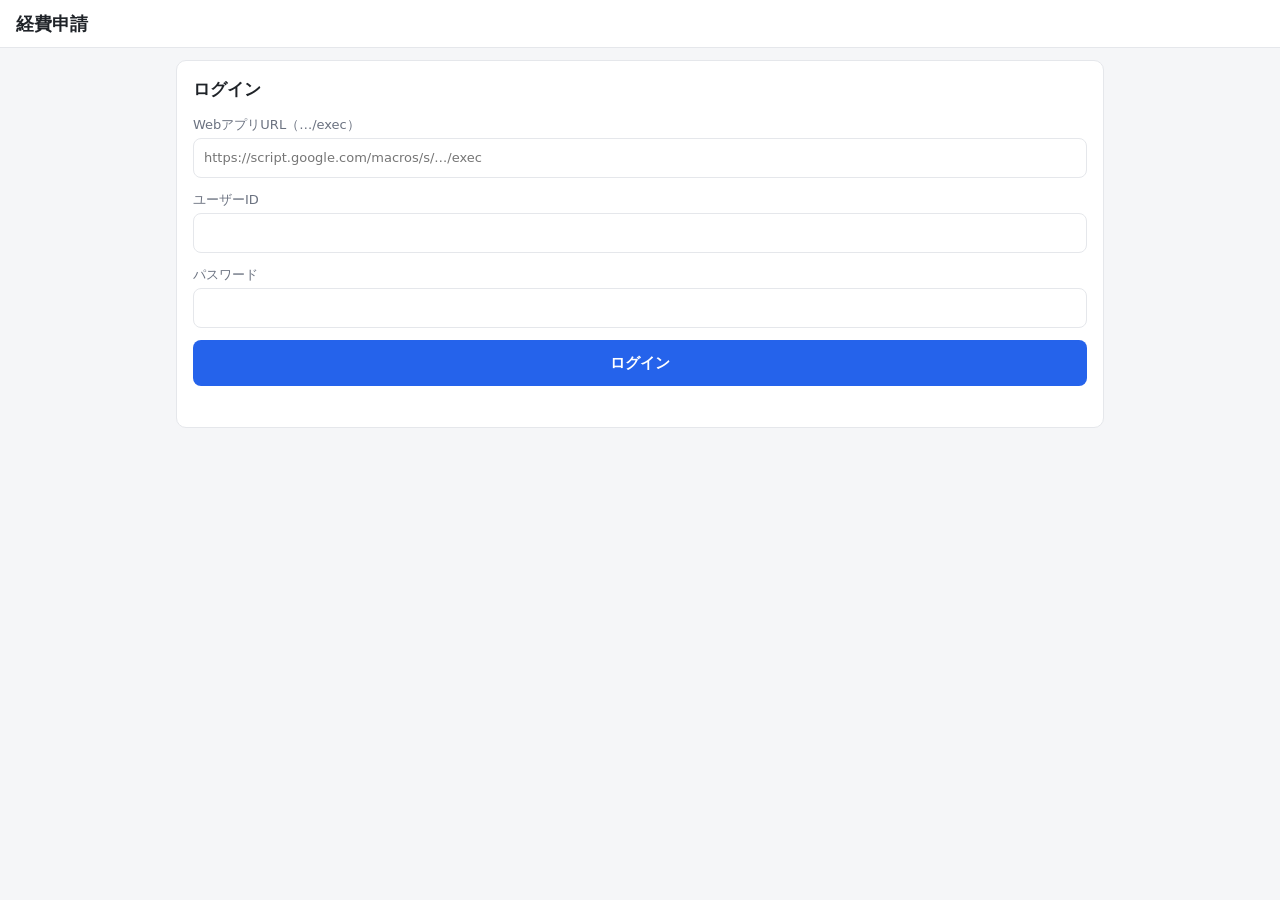
==== expense-app/lite/index.html @ d764c843 "必要最低限の機能だけの軽量版を追加した（expense-app/lite/） レシートのAI読み取り → 申請 → スプレッドシートへ蓄積と、月ごとの一覧 （一般ユーザーは自分の分、管理者は全員分。事" ====
<!doctype html>
<html lang="ja">
  <head>
    <meta charset="utf-8" />
    <meta name="viewport" content="width=device-width, initial-scale=1" />
    <title>経費申請（軽量版）</title>
    <link rel="stylesheet" href="lite.css" />
  </head>
  <body>
    <header class="bar">
      <h1>経費申請</h1>
      <div class="bar__user" id="userBox" hidden>
        <span id="userName"></span>
        <button type="button" class="link" id="logoutBtn">ログアウト</button>
      </div>
    </header>

    <!-- ログイン（WebアプリURLが未設定なら、ここで入力する） -->
    <main id="loginView" hidden>
      <form class="card" id="loginForm">
        <h2>ログイン</h2>
        <label id="endpointRow" hidden>
          WebアプリURL（…/exec）
          <input id="endpoint" type="url" placeholder="https://script.google.com/macros/s/…/exec" />
        </label>
        <label>ユーザーID<input id="loginId" autocomplete="username" required /></label>
        <label>パスワード<input id="loginPw" type="password" autocomplete="current-password" required /></label>
        <button class="btn" type="submit">ログイン</button>
        <p class="err" id="loginErr"></p>
      </form>
    </main>

    <main id="appView" hidden>
      <nav class="tabs">
        <button type="button" class="tab is-active" data-tab="apply">申請</button>
        <button type="button" class="tab" data-tab="list">一覧</button>
      </nav>

      <!-- 申請 -->
      <section data-panel="apply">
        <form class="card" id="applyForm">
          <label class="photo">
            <input id="photo" type="file" accept="image/*" />
            <img id="preview" alt="" hidden />
            <span id="photoHint">📷 レシートを撮影・選択（AIが読み取ります）</span>
          </label>
          <p class="note" id="aiMsg"></p>
          <div class="grid">
            <label>日付<input id="fDate" type="date" required /></label>
            <label>金額（円）<input id="fAmount" type="number" min="1" step="1" inputmode="numeric" required /></label>
            <label>費目<select id="fCategory" required></select></label>
            <label>事業部<select id="fDept"></select></label>
          </div>
          <label>支払先<input id="fVendor" maxlength="60" /></label>
          <label>摘要<input id="fDesc" maxlength="60" placeholder="例: 取引先との会食" /></label>
          <button class="btn" type="submit" id="submitBtn">申請する</button>
        </form>
      </section>

      <!-- 一覧 -->
      <section data-panel="list" hidden>
        <div class="card">
          <div class="filters">
            <label>月<input id="month" type="month" /></label>
            <label>並べ替え
              <select id="sortKey">
                <option value="date">日付</option>
                <option value="department">事業部ごと</option>
                <option value="applicant">人ごと</option>
                <option value="category">費目ごと</option>
                <option value="amount">金額</option>
              </select>
            </label>
            <button type="button" class="link" id="reloadBtn">再読込</button>
          </div>
          <p class="total" id="total"></p>
          <ul class="list" id="rows"></ul>
        </div>
      </section>
    </main>

    <div class="toast" id="toast" hidden></div>
    <script src="lite.js"></script>
  </body>
</html>
---- expense-app/lite/lite.css ----
:root {
  --bg: #f5f6f8;
  --card: #fff;
  --text: #1f2328;
  --muted: #6b7280;
  --line: #e5e7eb;
  --accent: #2563eb;
  --danger: #dc2626;
}
* { box-sizing: border-box; }
/* hidden 属性を display 指定で打ち消さないようにする */
[hidden] { display: none !important; }
body {
  margin: 0;
  background: var(--bg);
  color: var(--text);
  font: 15px/1.5 system-ui, -apple-system, "Hiragino Sans", "Noto Sans JP", sans-serif;
}
main { max-width: 960px; margin: 0 auto; padding: 12px 16px 40px; }

.bar {
  display: flex; align-items: center; justify-content: space-between;
  padding: 10px 16px; background: var(--card); border-bottom: 1px solid var(--line);
}
.bar h1 { margin: 0; font-size: 18px; }
.bar__user { display: flex; gap: 10px; align-items: center; font-size: 14px; }

.card {
  background: var(--card); border: 1px solid var(--line); border-radius: 10px;
  padding: 16px; margin-bottom: 12px; display: flex; flex-direction: column; gap: 12px;
}
.card h2 { margin: 0; font-size: 17px; }
label { display: flex; flex-direction: column; gap: 4px; font-size: 13px; color: var(--muted); }
input, select {
  font: inherit; color: var(--text); padding: 9px 10px;
  border: 1px solid var(--line); border-radius: 8px; background: #fff; min-width: 0;
}
.grid { display: grid; grid-template-columns: 1fr 1fr; gap: 12px; }

.btn {
  font: inherit; font-weight: 600; padding: 12px; border: 0; border-radius: 8px;
  background: var(--accent); color: #fff; cursor: pointer;
}
.btn:disabled { opacity: 0.6; cursor: wait; }
.link { font: inherit; font-size: 14px; background: none; border: 0; color: var(--accent); cursor: pointer; padding: 4px; }
.link.danger { color: var(--danger); }

.tabs { display: flex; gap: 8px; margin-bottom: 12px; }
.tab {
  flex: 1; font: inherit; padding: 10px; border: 1px solid var(--line); border-radius: 8px;
  background: var(--card); cursor: pointer;
}
.tab.is-active { background: var(--accent); color: #fff; border-color: var(--accent); }

.photo {
  position: relative; align-items: center; justify-content: center; min-height: 120px;
  border: 2px dashed var(--line); border-radius: 10px; cursor: pointer; text-align: center; padding: 12px;
}
.photo input { position: absolute; inset: 0; opacity: 0; cursor: pointer; }
.photo img { max-height: 220px; max-width: 100%; border-radius: 6px; }
.note { margin: 0; font-size: 13px; color: var(--muted); min-height: 1em; }
.err { margin: 0; color: var(--danger); font-size: 13px; min-height: 1em; }

.filters { display: flex; flex-wrap: wrap; gap: 12px; align-items: flex-end; }
.total { margin: 0; font-weight: 600; }
.list { list-style: none; margin: 0; padding: 0; }
.item {
  display: flex; justify-content: space-between; gap: 12px;
  padding: 10px 2px; border-bottom: 1px solid var(--line);
}
.item__main { min-width: 0; }
.item__title { font-weight: 600; overflow-wrap: anywhere; }
.item__title small { font-weight: 400; color: var(--muted); margin-left: 6px; }
.item__meta { font-size: 13px; color: var(--muted); }
.item__side { text-align: right; white-space: nowrap; font-weight: 600; }
.item.is-rejected .item__title, .item.is-rejected .item__side { color: var(--muted); text-decoration: line-through; }
.group {
  display: flex; justify-content: space-between; padding: 8px 10px; margin-top: 8px;
  background: #eef2ff; border-radius: 6px; font-weight: 600;
}
.acts { display: flex; gap: 10px; justify-content: flex-end; font-size: 13px; font-weight: 400; margin-top: 2px; }
.acts .link { padding: 0; font-size: 13px; }
.acts a { color: var(--accent); text-decoration: none; }
.empty { text-align: center; color: var(--muted); padding: 24px; }

.toast {
  position: fixed; left: 50%; bottom: 20px; transform: translateX(-50%);
  background: #111827; color: #fff; padding: 10px 16px; border-radius: 8px; font-size: 14px;
  max-width: calc(100% - 32px);
}

@media (max-width: 560px) {
  .grid { grid-template-columns: 1fr; }
}
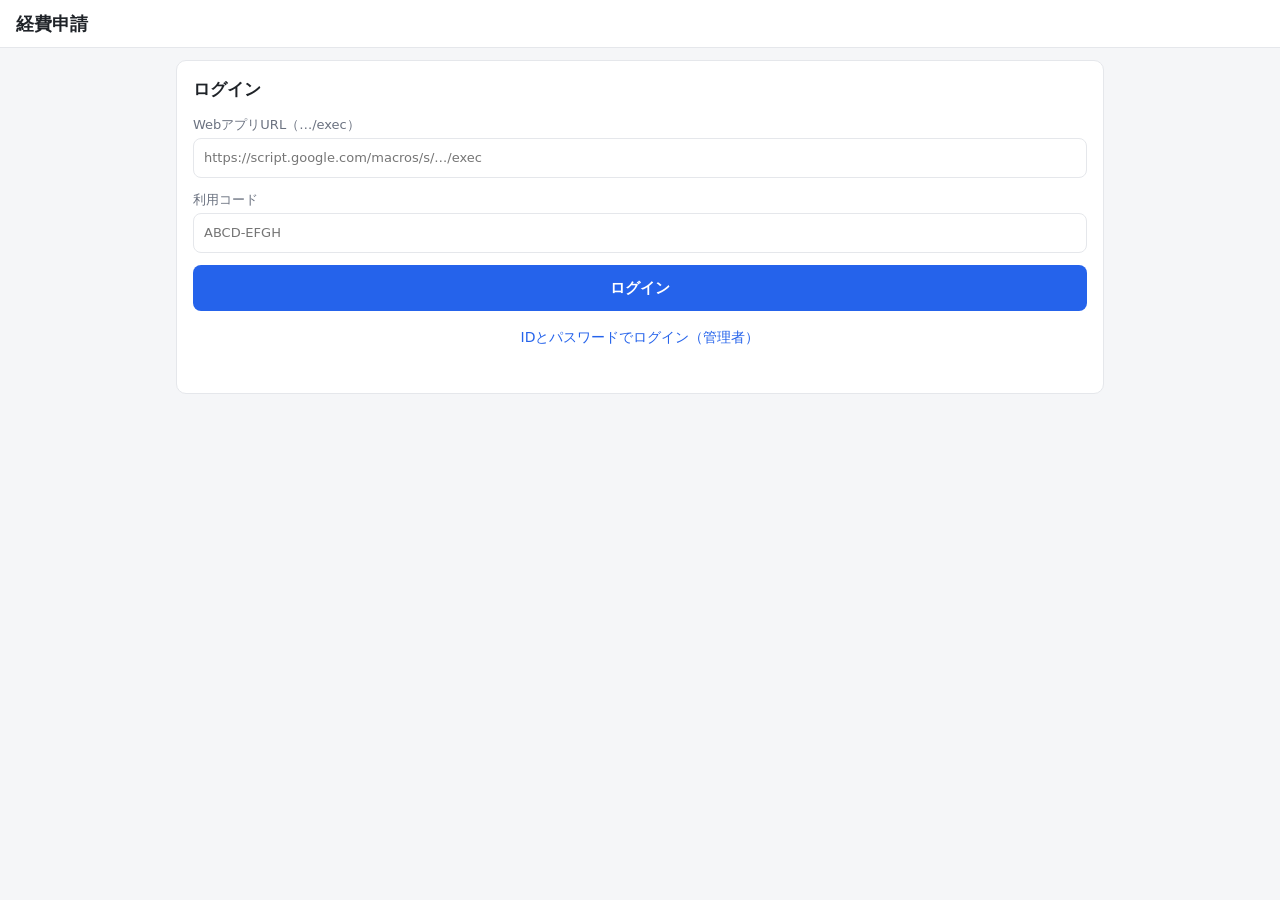
==== commit c923e39b: "軽量版にアカウント管理と利用コードでのログインを追加した 管理者が軽量版の「アカウント」タブで利用者を追加すると、8桁の利用コードを 発行する。利用者はそのコードを入れるだけでログインできる。再発行と" ====
--- a/expense-app/lite/index.html
+++ b/expense-app/lite/index.html
@@ -23,9 +23,17 @@
           WebアプリURL（…/exec）
           <input id="endpoint" type="url" placeholder="https://script.google.com/macros/s/…/exec" />
         </label>
-        <label>ユーザーID<input id="loginId" autocomplete="username" required /></label>
-        <label>パスワード<input id="loginPw" type="password" autocomplete="current-password" required /></label>
+        <!-- 通常は利用コードだけ。IDとパスワードは管理者の最初のログイン用 -->
+        <label id="codeRow">利用コード
+          <input id="loginCode" autocomplete="one-time-code" autocapitalize="characters" spellcheck="false"
+                 placeholder="ABCD-EFGH" maxlength="12" />
+        </label>
+        <div id="pwRows" hidden>
+          <label>ユーザーID<input id="loginId" autocomplete="username" /></label>
+          <label>パスワード<input id="loginPw" type="password" autocomplete="current-password" /></label>
+        </div>
         <button class="btn" type="submit">ログイン</button>
+        <button type="button" class="link" id="loginModeBtn">IDとパスワードでログイン（管理者）</button>
         <p class="err" id="loginErr"></p>
       </form>
     </main>
@@ -34,6 +42,7 @@
       <nav class="tabs">
         <button type="button" class="tab is-active" data-tab="apply">申請</button>
         <button type="button" class="tab" data-tab="list">一覧</button>
+        <button type="button" class="tab" data-tab="accounts" id="accountsTab" hidden>アカウント</button>
       </nav>
 
       <!-- 申請 -->
@@ -77,6 +86,40 @@
           <ul class="list" id="rows"></ul>
         </div>
       </section>
+
+      <!-- アカウント（管理者のみ） -->
+      <section data-panel="accounts" hidden>
+        <form class="card" id="addUserForm">
+          <h2>利用者を追加</h2>
+          <div class="grid">
+            <label>名前<input id="uName" maxlength="40" required /></label>
+            <label>事業部<select id="uDept"></select></label>
+          </div>
+          <label>権限
+            <select id="uRole">
+              <option value="user">一般（自分の申請だけ見られる）</option>
+              <option value="admin">管理者（全員分を見られる・利用者を管理できる）</option>
+            </select>
+          </label>
+          <button class="btn" type="submit">追加して利用コードを発行</button>
+        </form>
+
+        <!-- 発行したコード。保存はハッシュだけなので、ここを閉じると二度と表示できない -->
+        <div class="card issued" id="issued" hidden>
+          <h2 id="issuedTitle"></h2>
+          <p class="code" id="issuedCode"></p>
+          <p class="note">この画面を離れると再表示できません。忘れたときは「コード再発行」で発行し直してください。</p>
+          <div class="row">
+            <button type="button" class="btn" id="copyInviteBtn">案内文をコピー</button>
+            <button type="button" class="link" id="closeIssuedBtn">閉じる</button>
+          </div>
+        </div>
+
+        <div class="card">
+          <h2>利用者一覧</h2>
+          <ul class="list" id="userRows"></ul>
+        </div>
+      </section>
     </main>
 
     <div class="toast" id="toast" hidden></div>
--- a/expense-app/lite/lite.css
+++ b/expense-app/lite/lite.css
@@ -83,6 +83,11 @@
 .acts a { color: var(--accent); text-decoration: none; }
 .empty { text-align: center; color: var(--muted); padding: 24px; }
 
+.issued { border-color: var(--accent); }
+.code { margin: 0; font: 700 28px/1.2 ui-monospace, SFMono-Regular, Menlo, monospace; letter-spacing: 2px; }
+.row { display: flex; gap: 12px; align-items: center; flex-wrap: wrap; }
+.item.is-inactive .item__title { color: var(--muted); }
+
 .toast {
   position: fixed; left: 50%; bottom: 20px; transform: translateX(-50%);
   background: #111827; color: #fff; padding: 10px 16px; border-radius: 8px; font-size: 14px;
